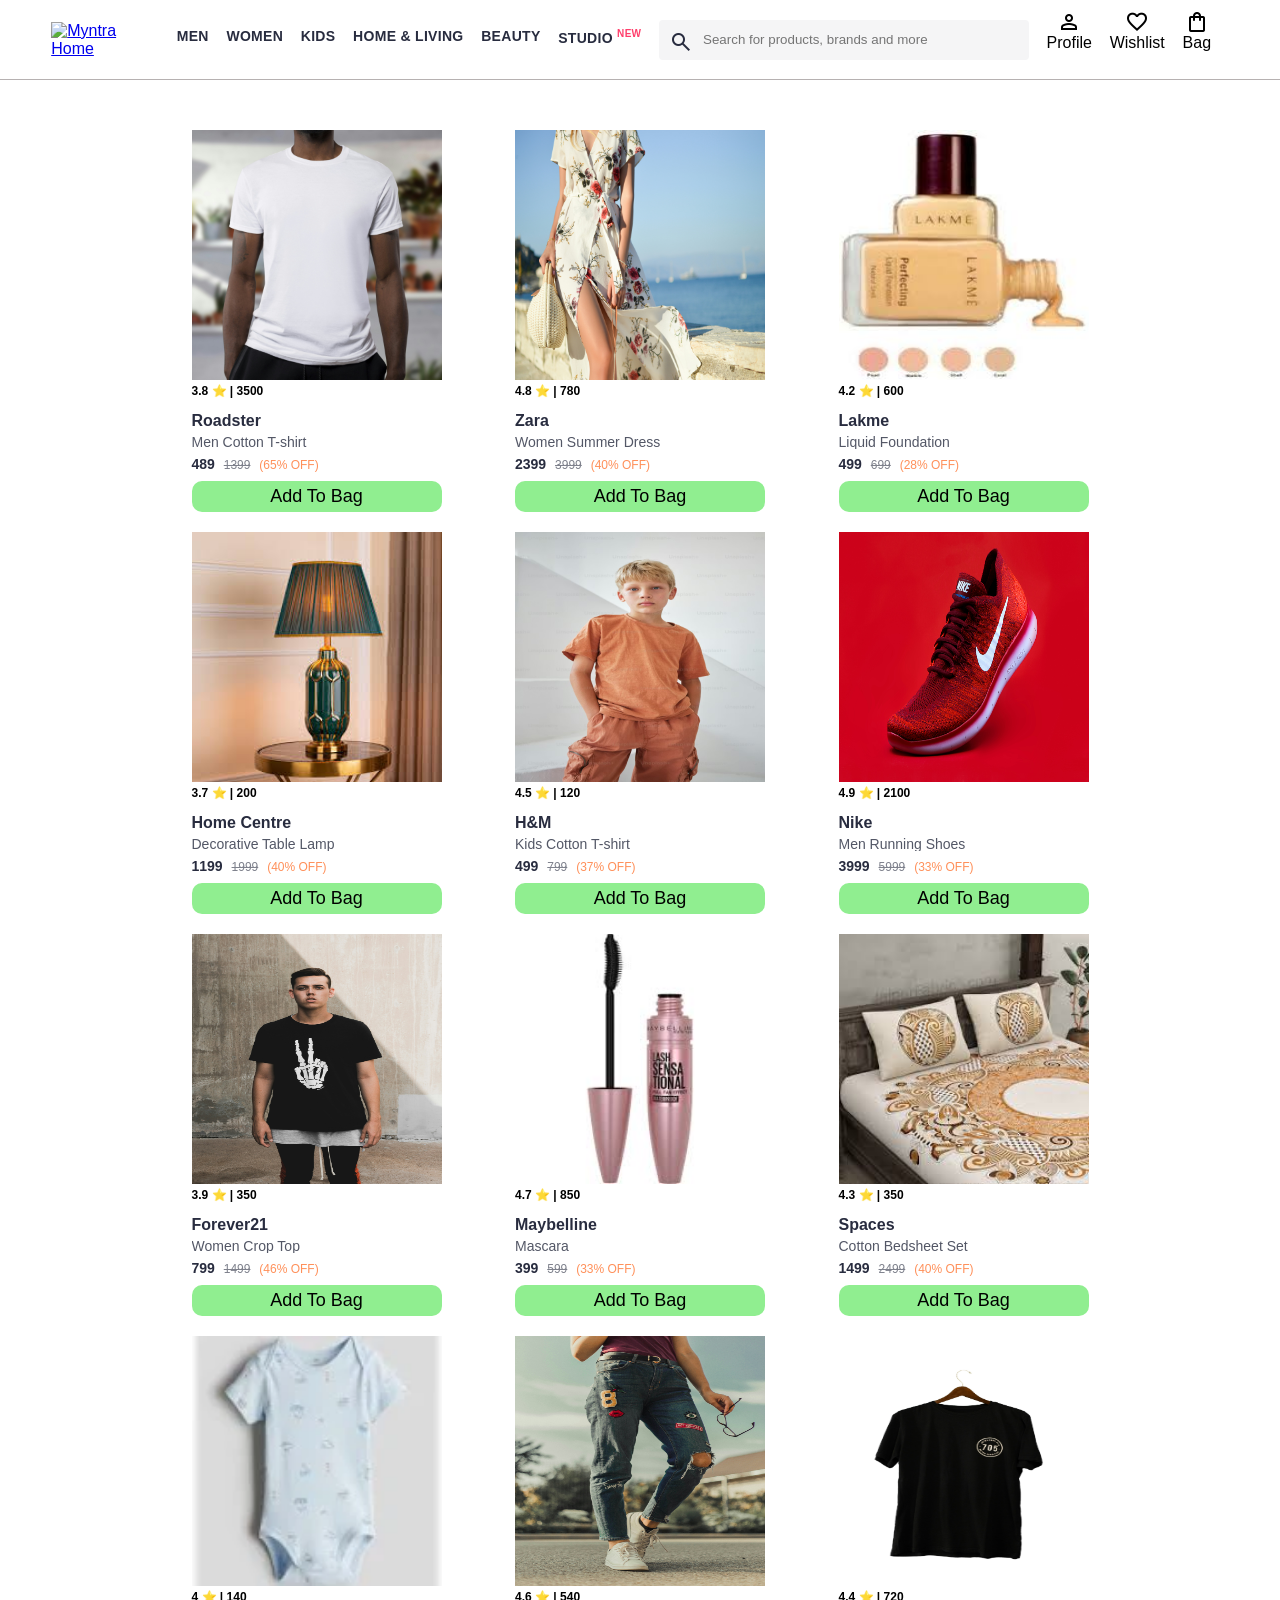
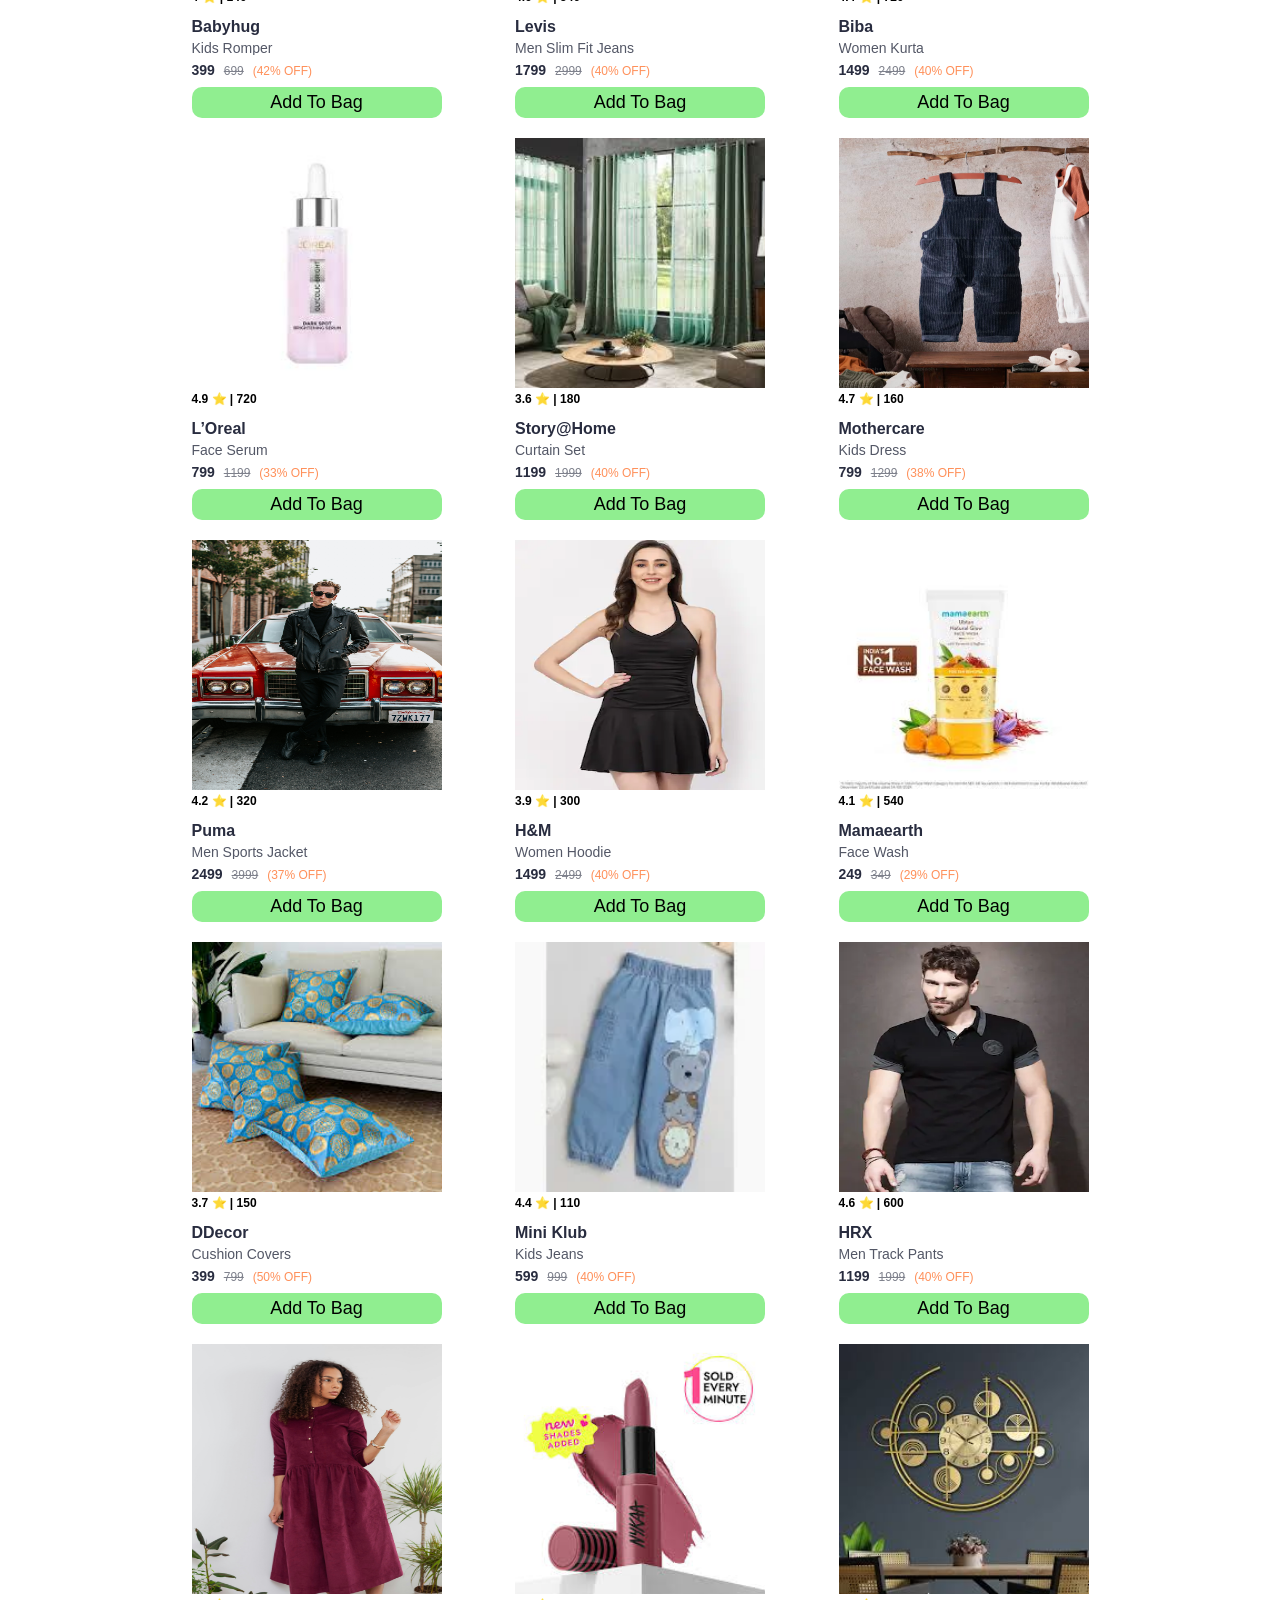
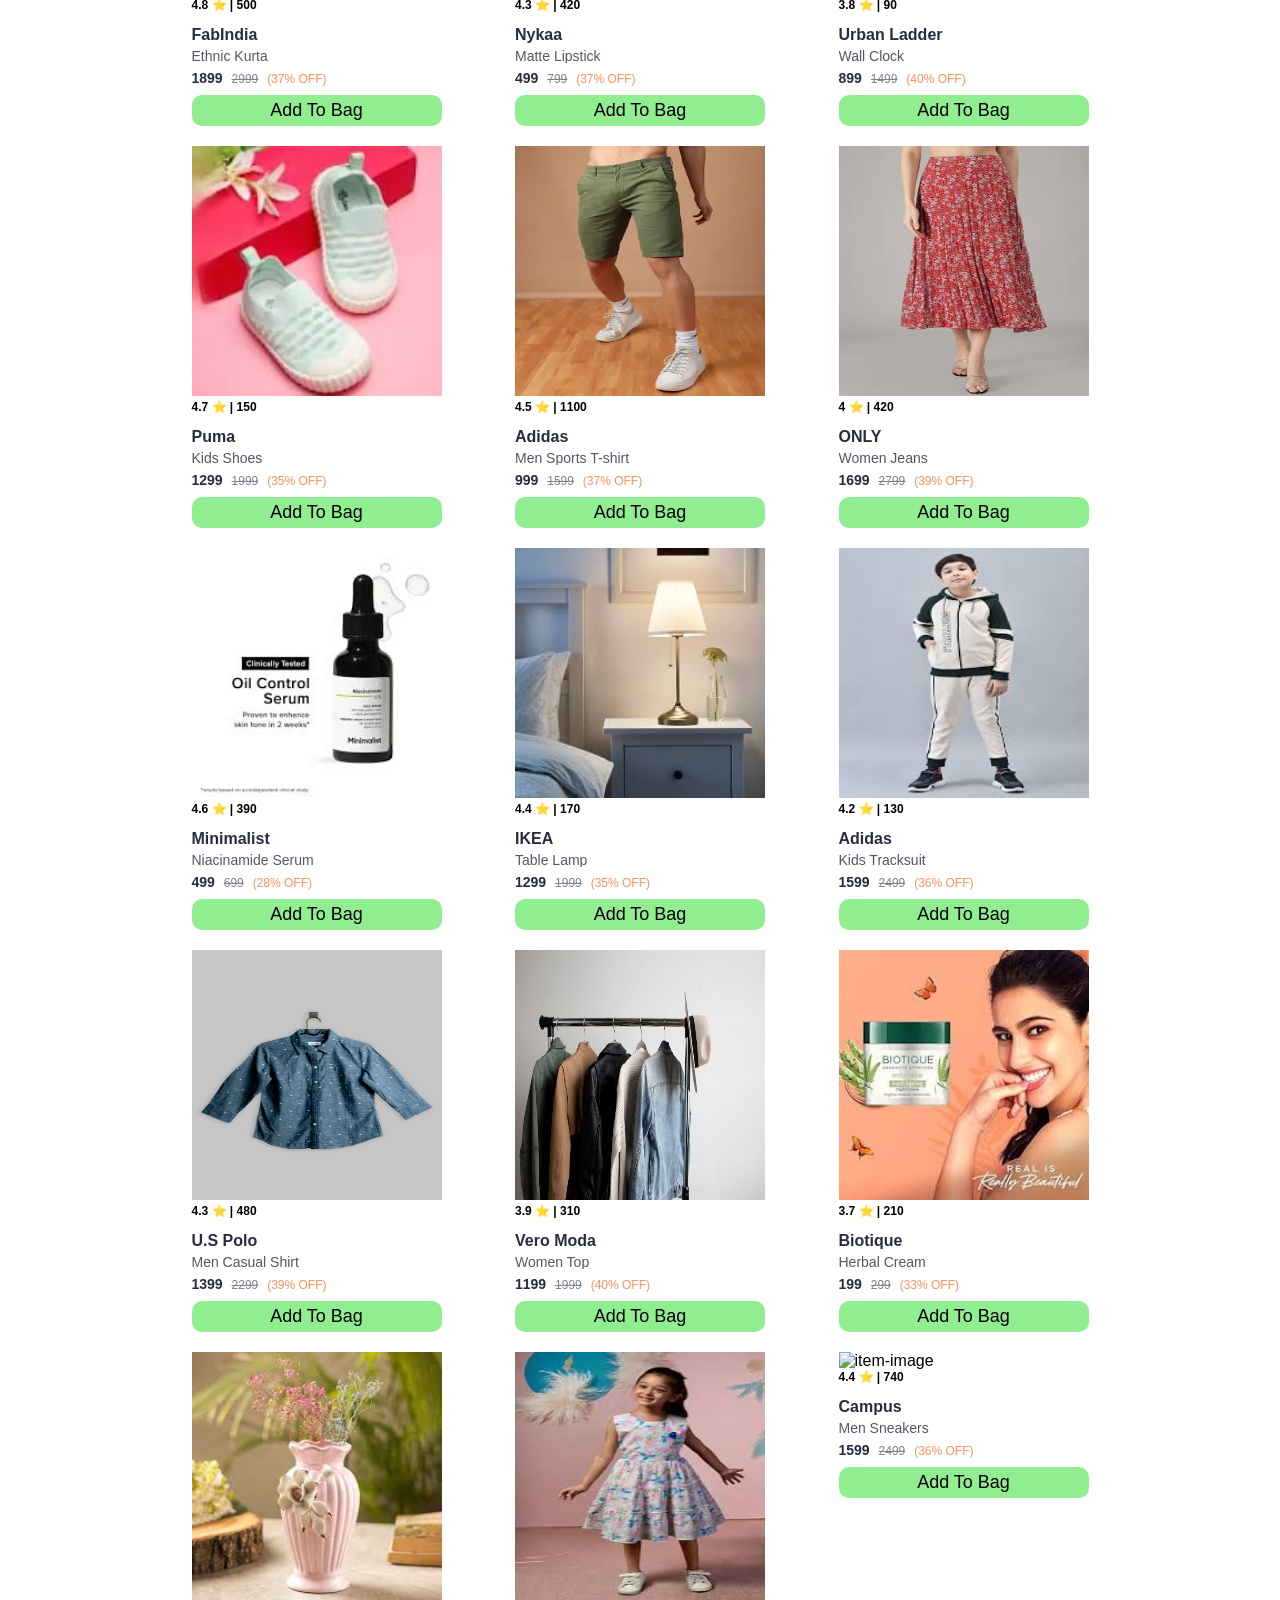
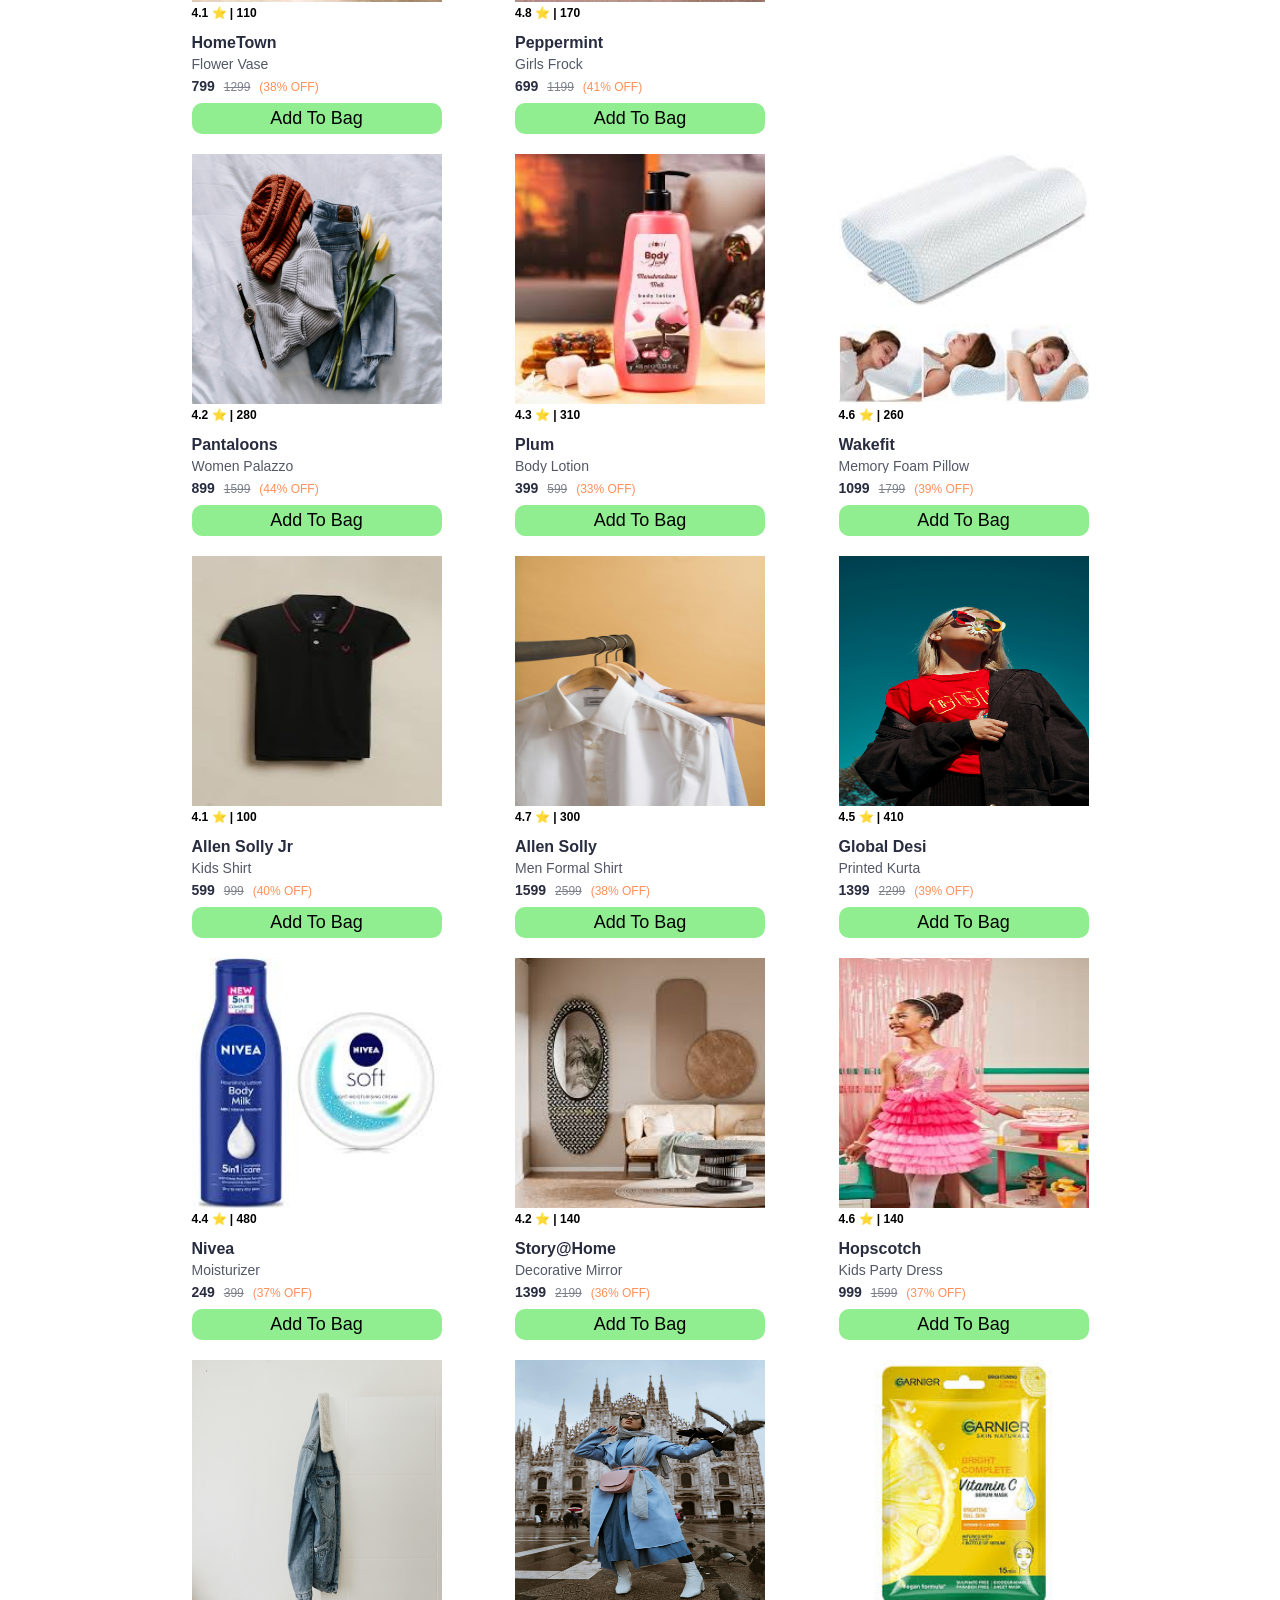
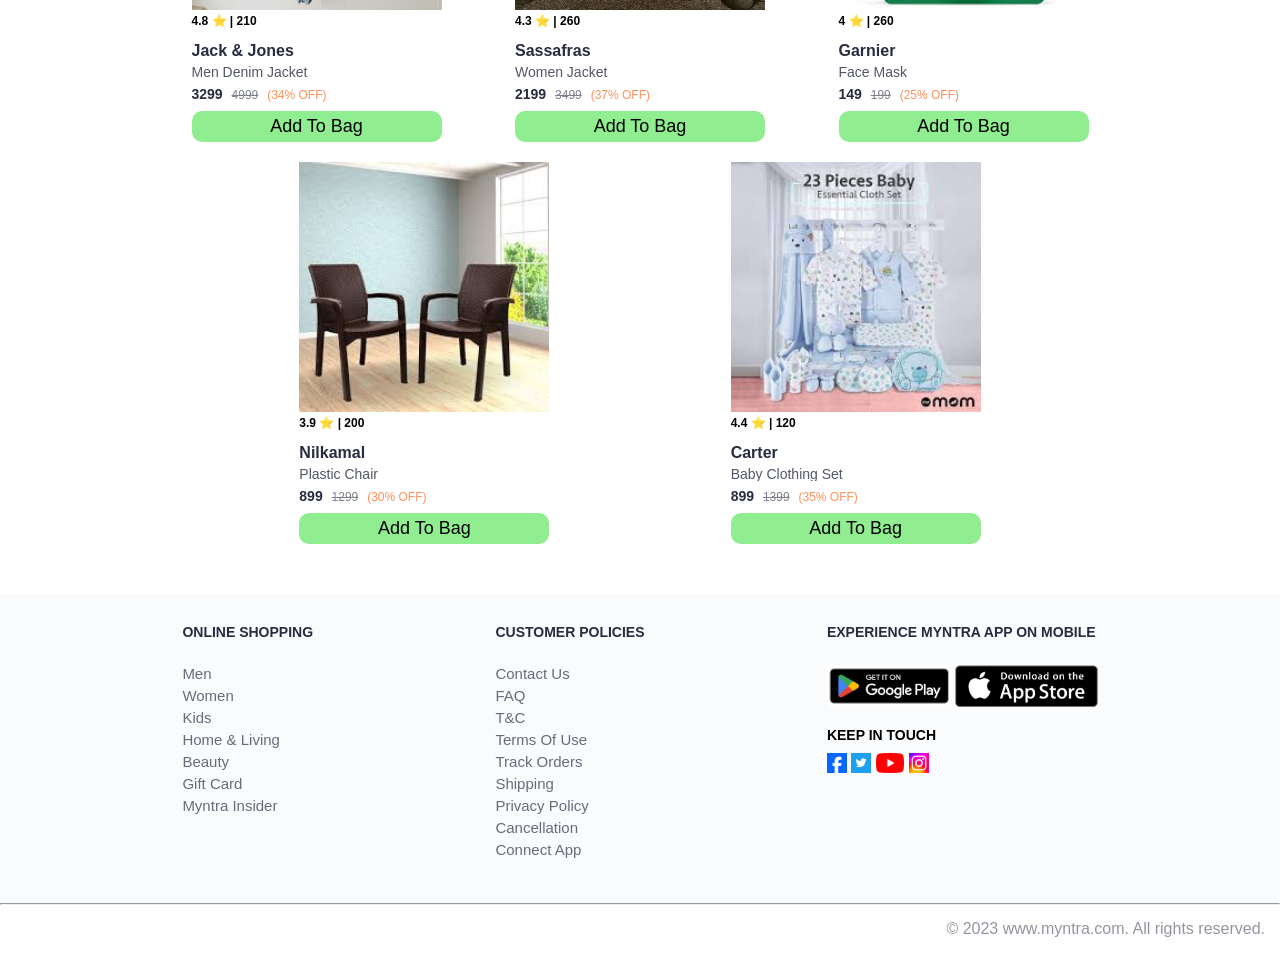
==== index.html @ 65a5f0bc "Update index.html" ====
<!DOCTYPE html>
<html lang="en">
<head>
    <title>Myntra Functional Clone</title>
    <link rel="stylesheet" href="css/index.css">
    <link rel="stylesheet" href="https://fonts.googleapis.com/css2?family=Material+Symbols+Outlined:opsz,wght,FILL,GRAD@20..48,100..700,0..1,-50..200" />
</head>
<body>
    <header>
        <div class="logo_container">
            <a href="index.html"><img class="myntra_home" src="images/myntra_logo.webp" alt="Myntra Home"></a>
        </div>
        <nav class="nav_bar">
            <a href="pages/mens.html">Men</a>
            <a href="pages/women.html">Women</a>
            <a href="pages/kids.html">Kids</a>
            <a href="pages/home_living.html">Home & Living</a>
            <a href="pages/beauty.html">Beauty</a>
            <a href="pages/studio.html">Studio <sup>New</sup></a>
        </nav>
        
        <div class="search_bar">
            <span class="material-symbols-outlined search_icon">search</span>
            <input class="search_input" placeholder="Search for products, brands and more">
        </div>
        <div class="action_bar">
             
            <a href="pages/login_register.html" class="action_container">
               
                <span class="material-symbols-outlined action_icon">person</span>
                <span class="action_name">Profile</span>
                
            </a>
            

            <a href="pages/wishlist.html" class="action_container">
                <span class="material-symbols-outlined action_icon">favorite</span>
                <span class="action_name">Wishlist</span>
            </a>

            <a class="action_container" href="pages/bag.html">
                <span class="material-symbols-outlined action_icon">shopping_bag</span>
                <span class="action_name">Bag</span>
                <span class="bag-item-count">0</span>
            </a>
        </div>
    </header>
    <main>
        <div class="items-container">
          
        </div>
    </main>
     <footer>
        <div class="footer_container">
            <div class="footer_column">
                <h3>ONLINE SHOPPING</h3>

                <a href="pages/mens.html">Men</a>
                <a href="pages/women.html">Women</a>
                <a href="pages/kids.html">Kids</a>
                <a href="pages/home_living.html">Home & Living</a>
                <a href="pages/beauty.html">Beauty</a>
                <a href="#">Gift Card</a>
                <a href="pages/studio.html">Myntra Insider</a>
            </div>

            <div class="footer_column">
                <h3>CUSTOMER POLICIES</h3>

                <a href="#">Contact Us</a>
                <a href="#">FAQ</a>
                <a href="#">T&C</a>
                <a href="#">Terms Of Use</a>
                <a href="#">Track Orders</a>
                <a href="#">Shipping</a>
                <a href="#">Privacy Policy</a>
                <a href="#">Cancellation</a>
                <a href="#">Connect App</a>
            </div>

            <div class="footer_column">
                <h3>EXPERIENCE MYNTRA APP ON MOBILE</h3>
                <div class="app_icon">
                <a href="#"><img src="images/google play.png" class="app_icon"></a>
                <a href="#"><img class="app_icon" src="images/app store.png"></a>
                </div>
                <div class="social_heading">KEEP IN TOUCH</div>
                <div class="social_icon">
                    <a href="#"><img src="images/facebook.png"></a>
                    <a href="#"><img src="images/twitter.png"></a>
                    <a href="#"><img src="images/youtube.png"></a>
                    <a href="#"><img src="images/instagram.jpeg"></a>
                </div>

            </div>
        </div>
        <hr>
        
        <div class="copyright" >
            © 2023 www.myntra.com. All rights reserved.
        </div>
    </footer>
    <script src="data/item.js"></script>
   
    <script src="scripts/index.js"></script>
    
    <script src="scripts/product_detail.js"></script>
   
</body>
</html>
---- css/index.css ----
/***************** Item Page CSS **************************/
/*.action_container {
    text-decoration: none;
}
a.action_container:link {
    color:black;
}
.item-details {
    cursor: pointer;
    width: 250px;
    margin: 10px;
}
.stars {
    font-size: 12px;
    font-weight: 700;
    text-align: left;
}
.company {
    font-size: 18px;
    font-weight: 700;
    line-height: 1;
    color: #282c3f;
    margin-bottom: 6px;
    overflow: hidden;
    text-overflow: ellipsis;
    white-space: nowrap;
    margin-top: 20px;
}
.item-name {
    color: #535766;
    font-size: 16px;
    line-height: 1;
    margin-bottom: 0;
    margin-top: 0;
    overflow: hidden;
    text-overflow: ellipsis;
    white-space: nowrap;
    font-weight: 400;
    display: block;
}
.price-container {
    margin-top: 10px;
}
.current-price {
    font-size: 14px;
    font-weight: 700;
    color: #282c3f;
}
.original-price {
    text-decoration: line-through;
    color: #7e818c;
    font-weight: 400;
    margin-left: 5px;
    font-size: 12px;
}
.discount-percentage {
    color: #ff905a;
    font-weight: 400;
    font-size: 12px;
    margin-left: 5px;
}
.btn-bag {
    background-color: lightgreen;
    border: none;
    padding: 5px 15px;
    border-radius: 10px;
    width: 100%;
    margin-top: 7px;
    font-size: 20px;
    cursor: pointer;
}
.bag-items {
    background-color: #f16565;
    white-space: nowrap;
    text-align: center;
    line-height: 18px;
    padding: 0 6px;
    height: 18px;
    position: relative;
    border-radius: 50%;
    font-size: 12px;
    color: #fff;
    left: 13px;
    top: -44px;
    font-weight: 700;
    cursor: pointer;
}*/

* {
    margin: 0;
    padding: 0;
    font-family: Assistant,-apple-system,BlinkMacSystemFont,Segoe UI,Roboto,Helvetica,Arial,sans-serif;
    box-sizing: border-box;
}
header {
    display: flex;
    background-color: #ffffff;
    height: 80px;
    justify-content: space-between;
    align-items: center;
    border-bottom: 1px solid #b6b1b1;
}
.myntra_home {
    height: 45px;
}
.logo_container {
    margin-left: 4%;
}
.action_bar {
    margin-right: 4%;
}
.nav_bar {
    display: flex;
    min-width: 500px;
    justify-content: space-evenly;
}
.nav_bar a {
    font-size: 14px;
    letter-spacing: .3px;
    color: #282c3f;
    font-weight: 700;
    text-transform: uppercase;
    text-decoration: none;
    padding: 28px 0;
    border-bottom: 5px solid #ffffff;
}
.nav_bar a:hover {
    border-bottom: 4px solid #f54e77;
}

.nav_bar a sup {
    color: #ff3f6c;
    font-size: 10px;
}

.search_bar {
    height: 40px;
    min-width: 200px;
    width: 30%;
    display: flex;
    align-items: center;
}
.search_icon {
    box-sizing: content-box;
    height: 20px;
    padding: 10px;

    background-color: #f5f5f6;
    color: #282c3f;
    font-weight: 300;
    border-radius: 4px 0 0 4px;
}
.search_input {
    color: #696e79;
    background-color: #f5f5f6;
    flex-grow: 1;
    height: 40px;
    border: 0;
    border-radius: 0 4px 4px 0;
}

.action_bar {
    display: flex;
    min-width: 200px;
    justify-content: space-evenly;
}

.action_container {
    display: flex;
    flex-direction: column;
    align-items: center;
}

/* Main section */
.banner_container {
    margin: 40px 0;
}
.banner_image {
    width: 100%;
}

.category_heading {
    text-transform: uppercase;
    color: #3e4152;
    letter-spacing: .15em;
    font-size: 1.8em;
    margin: 50px 0 10px 30px;
    max-height: 5em;
    font-weight: 700;
}

.category-items ,.items-container {
    width: 80%;
    margin: 50px 10%;
    display: flex;
    flex-wrap: wrap;
    justify-content: space-evenly;
}

.sale_item {
    width: 250px;
}

.footer_container {
    padding: 30px 0px 40px 0px;
    background: #FAFBFC;
    display: flex;
    justify-content: space-evenly;
}

.footer_column {
    display: flex;
    flex-direction: column;
}

.footer_column h3 {
    color: #282c3f;
    font-size: 14px;
    margin-bottom: 25px;
}

.footer_column a {
    color: #696b79;
    font-size: 15px;
    text-decoration: none;
    padding-bottom: 5px;
}

.copyright {
    color: #94969f;
    text-align: end;
    padding: 15px;
}
.items-container, .men-container, .women-container, .kid-container, .home-container,.beauty-container,.studio-container,.wishlist-item{
    width: 80%;
    margin: 40px  10% ;
    display:flex;
    justify-content: space-evenly;
    flex-wrap: wrap;
}
.item-container{
    width: 250px;
    margin: 10px;

}
.item-img{
    width:100%;
    height: 250px;
}
.rating{
    font-size: 12px;
    font-weight: 700;

}
.company-name{
    margin-top: 15px;
    font-size: 16px;
    font-weight: 700;
    line-height: 1;
    color: #282c3f;
    margin-bottom: 6px;
    overflow: hidden;
    text-overflow: ellipsis;
    white-space: nowrap;
}
.item-name{
    color: #535766;
    font-size: 14px;
    line-height: 1;
    margin-bottom: 0;
    margin-top: 0;
    overflow: hidden;
    text-overflow: ellipsis;
    white-space: nowrap;
    font-weight: 400;
    display: block;

}
.price{
    margin-top: 8px;
    font-size: 14px;
    line-height: 15px;
    color: #282c3f;
    white-space: nowrap;


}
.current-price{
    font-size: 14px;
    font-weight: 700;
    color: #282c3f;

}
.original-price{
    text-decoration: line-through;
    color: #7e818c;
    font-weight: 400;
    margin-left: 5px;
    font-size: 12px;

}
.discount{
    color: #ff905a;
    font-weight: 400;
    font-size: 12px;
    margin-left: 5px;
}
.btn-add-bag{
     margin-top: 8px;
     font-size: 18px;
     
     width:100%;
     background-color: lightgreen;
     border: none;
     padding: 5px 15px ;
     border-radius: 10px;
     cursor: pointer;
}
.bag-item-count{
    
    background-color: #f16565;
    white-space: nowrap;
    text-align: center;
    line-height: 18px;
    padding: 0 6px;
    height: 18px;
    position: relative;
    border-radius: 50%;
    font-size: 12px;
    color: #fff;
    left: 13px;
    top: -44px;
    font-weight: 700;
    cursor: pointer;
}
.action_container {
    text-decoration: none;
    color: black;
}
a.action_container:link {
    color:black;
}

/* Main section */
.banner_container {
    margin: 40px 0;
}
.banner_image {
    width: 100%;
}

.category_heading {
    text-transform: uppercase;
    color: #3e4152;
    letter-spacing: .15em;
    font-size: 1.8em;
    margin: 50px 0 10px 30px;
    max-height: 5em;
    font-weight: 700;
}

.category_items {
    display: flex;
    flex-wrap: wrap;
    justify-content: space-evenly;
}

.sale_item {
    width: 250px;
}

.footer_container {
    padding: 30px 0px 40px 0px;
    background: #FAFBFC;
    display: flex;
    justify-content: space-evenly;
}

.footer_column {
    display: flex;
    flex-direction: column;
}

.footer_column h3 {
    color: #282c3f;
    font-size: 14px;
    margin-bottom: 25px;
}
.app_icons{
    display: flex;
    gap: 12px;   /* buttons ke beech spacing */
    margin-top: 10px;
}

.app_icon{
    height: 42px;
    cursor: pointer;
}

/* social icons row */
.social_icon{
    display: block;
    gap: 15px;
    margin-top: 10px;
}

.social_icon img{
    height: 20px;
    cursor: pointer;
}

.social_heading{
    font-size: 14px;
    font-weight: 600;
    margin-top: 20px;
}

.footer_column a {
    color: #696b79;
    font-size: 15px;
    text-decoration: none;
    padding-bottom: 5px;
}

.copyright {
    color: #94969f;
    text-align: end;
    padding: 15px;
}
.banner_container {
    margin: 40px 0;
}
.banner_image {
    width: 100%;
}

.category_heading {
    text-transform: uppercase;
    color: #3e4152;
    letter-spacing: .15em;
    font-size: 1.8em;
    margin: 50px 0 10px 30px;
    max-height: 5em;
    font-weight: 700;
}

.category_items {
    display: flex;
    flex-wrap: wrap;
    justify-content: space-evenly;
}

.sale_item {
    width: 250px;
}
.btn-remove-wish{
    margin-top: 8px;
     font-size: 18px;
     font-weight: 200px;
     width:100%;
     background-color: white;
     border: 2px solid black;
     padding: 5px 15px ;
     border-radius: 10px;
     cursor: pointer;
}
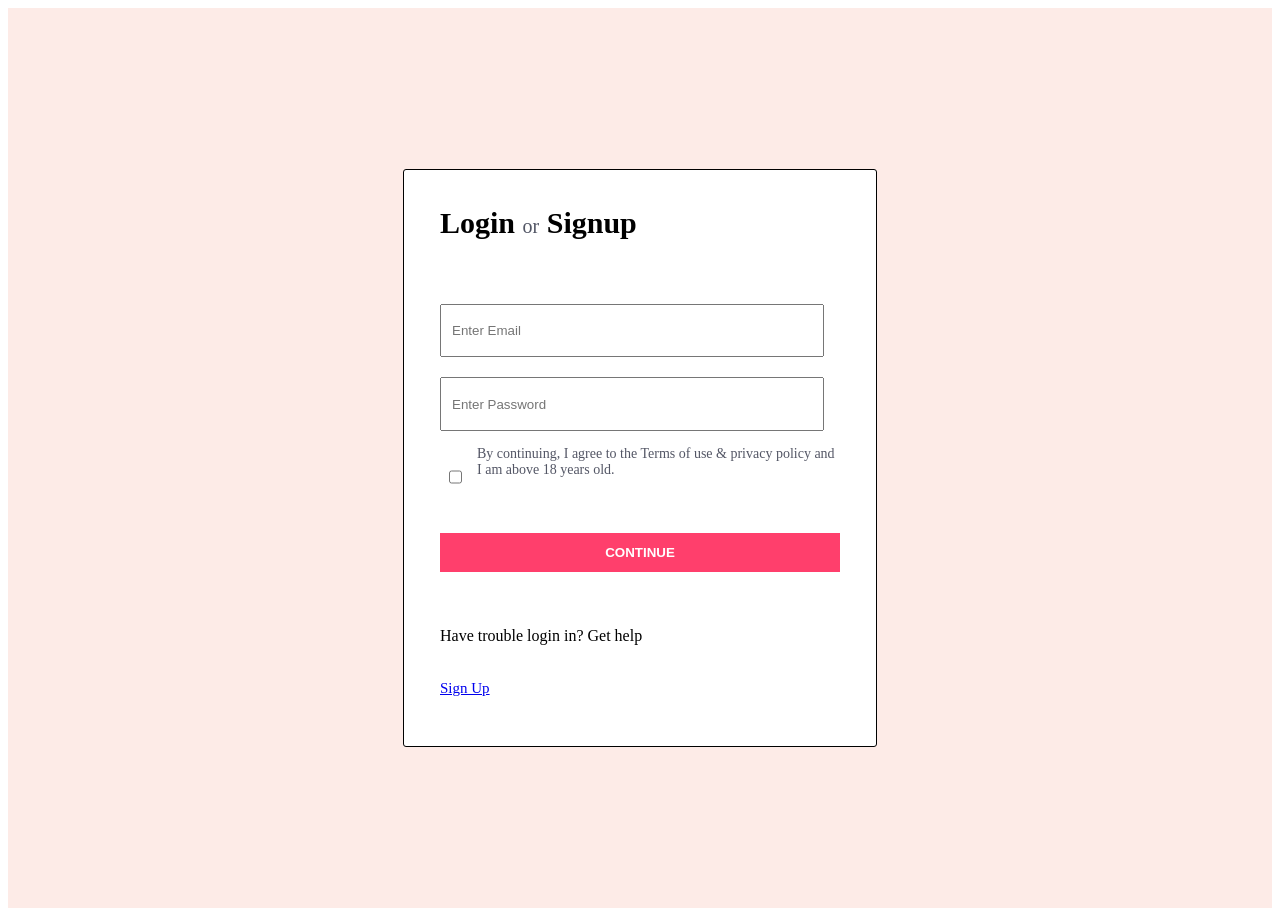
==== commit 5a0ab598: "updated files" ====
--- a/index.html
+++ b/index.html
@@ -1,110 +1,46 @@
+
 <!DOCTYPE html>
 <html lang="en">
 <head>
-    <title>Myntra Functional Clone</title>
-    <link rel="stylesheet" href="css/index.css">
+    <meta charset="UTF-8">
+    <meta name="viewport" content="width=device-width, initial-scale=1.0">
+    <title>Document</title>
+  
+    <link rel="stylesheet" href="login_register.css">
     <link rel="stylesheet" href="https://fonts.googleapis.com/css2?family=Material+Symbols+Outlined:opsz,wght,FILL,GRAD@20..48,100..700,0..1,-50..200" />
 </head>
 <body>
-    <header>
-        <div class="logo_container">
-            <a href="index.html"><img class="myntra_home" src="images/myntra_logo.webp" alt="Myntra Home"></a>
+    <main>
+        <div class="login-box">
+                <div class="login">Login <span class="x">or</span> Signup</div>
+                <div class="userdetail">
+                    
+                    
+                    <input type="email" class="email" required placeholder="Enter Email">
+                    <input type="password" required placeholder="Enter Password" class="pass">
+                    
+
+                </div>
+                <div class="consentbox">
+                <input type="checkbox" required class="consent"> 
+                <div class="privacy">
+                By continuing, I agree to the Terms of use & privacy policy and I am above 18 years old.
+
+                </div>
+                </div>
+                <div >
+                <button class="btn" onclick="loginUser()">CONTINUE</button>
+                </div>
+                <P class="help"> Have trouble login in? Get help</P>
+                <a href="signup.html" class="signup">Sign Up</a>
+                
         </div>
-        <nav class="nav_bar">
-            <a href="pages/mens.html">Men</a>
-            <a href="pages/women.html">Women</a>
-            <a href="pages/kids.html">Kids</a>
-            <a href="pages/home_living.html">Home & Living</a>
-            <a href="pages/beauty.html">Beauty</a>
-            <a href="pages/studio.html">Studio <sup>New</sup></a>
-        </nav>
+
+
         
-        <div class="search_bar">
-            <span class="material-symbols-outlined search_icon">search</span>
-            <input class="search_input" placeholder="Search for products, brands and more">
-        </div>
-        <div class="action_bar">
-             
-            <a href="pages/login_register.html" class="action_container">
-               
-                <span class="material-symbols-outlined action_icon">person</span>
-                <span class="action_name">Profile</span>
-                
-            </a>
-            
-
-            <a href="pages/wishlist.html" class="action_container">
-                <span class="material-symbols-outlined action_icon">favorite</span>
-                <span class="action_name">Wishlist</span>
-            </a>
-
-            <a class="action_container" href="pages/bag.html">
-                <span class="material-symbols-outlined action_icon">shopping_bag</span>
-                <span class="action_name">Bag</span>
-                <span class="bag-item-count">0</span>
-            </a>
-        </div>
-    </header>
-    <main>
-        <div class="items-container">
-          
-        </div>
     </main>
-     <footer>
-        <div class="footer_container">
-            <div class="footer_column">
-                <h3>ONLINE SHOPPING</h3>
-
-                <a href="pages/mens.html">Men</a>
-                <a href="pages/women.html">Women</a>
-                <a href="pages/kids.html">Kids</a>
-                <a href="pages/home_living.html">Home & Living</a>
-                <a href="pages/beauty.html">Beauty</a>
-                <a href="#">Gift Card</a>
-                <a href="pages/studio.html">Myntra Insider</a>
-            </div>
-
-            <div class="footer_column">
-                <h3>CUSTOMER POLICIES</h3>
-
-                <a href="#">Contact Us</a>
-                <a href="#">FAQ</a>
-                <a href="#">T&C</a>
-                <a href="#">Terms Of Use</a>
-                <a href="#">Track Orders</a>
-                <a href="#">Shipping</a>
-                <a href="#">Privacy Policy</a>
-                <a href="#">Cancellation</a>
-                <a href="#">Connect App</a>
-            </div>
-
-            <div class="footer_column">
-                <h3>EXPERIENCE MYNTRA APP ON MOBILE</h3>
-                <div class="app_icon">
-                <a href="#"><img src="images/google play.png" class="app_icon"></a>
-                <a href="#"><img class="app_icon" src="images/app store.png"></a>
-                </div>
-                <div class="social_heading">KEEP IN TOUCH</div>
-                <div class="social_icon">
-                    <a href="#"><img src="images/facebook.png"></a>
-                    <a href="#"><img src="images/twitter.png"></a>
-                    <a href="#"><img src="images/youtube.png"></a>
-                    <a href="#"><img src="images/instagram.jpeg"></a>
-                </div>
-
-            </div>
-        </div>
-        <hr>
-        
-        <div class="copyright" >
-            © 2023 www.myntra.com. All rights reserved.
-        </div>
-    </footer>
-    <script src="data/item.js"></script>
-   
-    <script src="scripts/index.js"></script>
     
-    <script src="scripts/product_detail.js"></script>
-   
+    <script src="login_register.js"></script>
 </body>
 </html>
+
--- a/login_register.css
+++ b/login_register.css
@@ -0,0 +1,88 @@
+/* 
+body{    font-family: Figtree-Regular, -apple-system, BlinkMacSystemFont, "Segoe UI", Roboto, Helvetica, Arial, sans-serif;
+  
+    color: #424553;
+
+
+} */
+
+    main{
+    display: flex;
+    justify-content:center;
+    align-items: center;
+    background:#fdebe7;
+    height: 100vh;
+    
+
+
+}
+.login-box{
+    display: grid;
+    border: 1px solid black;
+    height: 60vh;
+    border-radius:3px ;
+    padding: 36px 36px 0;
+    width: 400px;
+    background: white
+    
+}
+.login{
+    margin-bottom: 24px;
+    font-family: Figtree-Regular;
+    font-size: 30px;
+    font-weight: 700;
+
+}
+.x{
+    font-size: 20px;
+    font-weight: 400;
+    color: #535766;
+
+}
+.userdetail{
+    display: flex;
+    flex-wrap: wrap;
+}
+
+.pass,.email {
+  width: 90%;
+  padding: 10px;
+  margin: 10px 0;
+}
+
+
+
+.consentbox{
+    margin: 5px 5px;
+    display: flex;
+
+}
+.privacy{
+    padding-left: 12px;
+    color: rgba(40, 44, 63, .8);
+    font-size: 14px;
+    font-weight: 400px;
+}
+
+.btn{
+    width:100%;
+    padding:12px;
+    margin-top:20px;
+    background:#ff3f6c;
+    color:white;
+    border:none;
+    font-weight:bold;
+    margin-bottom: 10px;
+    cursor: 'pointer';
+
+}
+.help{
+    margin-bottom: 5px;
+}
+.signup{
+    margin-bottom: 20px;
+    font-size: 15px;
+    font-weight:400
+
+}
+
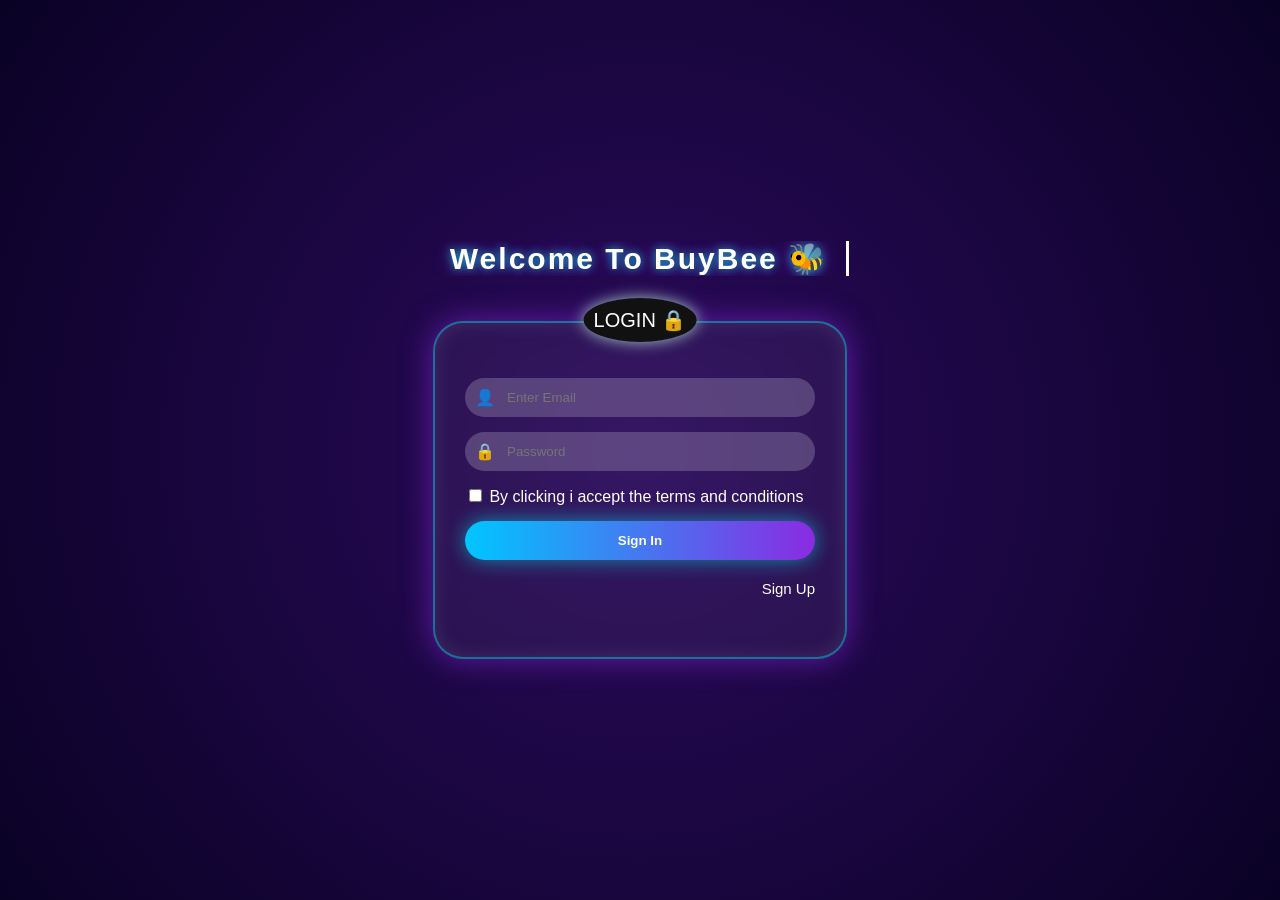
==== commit c6c024e0: "updated file" ====
--- a/index.html
+++ b/index.html
@@ -1,46 +1,54 @@
-
 <!DOCTYPE html>
 <html lang="en">
 <head>
-    <meta charset="UTF-8">
-    <meta name="viewport" content="width=device-width, initial-scale=1.0">
-    <title>Document</title>
+  <meta charset="UTF-8">
+  <meta name="viewport" content="width=device-width, initial-scale=1.0">
+  <title>Document</title>
+  <link rel="stylesheet" href="login_register.css">
+</head>
+
+<body>
+
+<div class="container">
+  <div class="welcom">
+    Welcome To BuyBee 🐝 
+  </div>
   
-    <link rel="stylesheet" href="login_register.css">
-    <link rel="stylesheet" href="https://fonts.googleapis.com/css2?family=Material+Symbols+Outlined:opsz,wght,FILL,GRAD@20..48,100..700,0..1,-50..200" />
-</head>
-<body>
-    <main>
-        <div class="login-box">
-                <div class="login">Login <span class="x">or</span> Signup</div>
-                <div class="userdetail">
-                    
-                    
-                    <input type="email" class="email" required placeholder="Enter Email">
-                    <input type="password" required placeholder="Enter Password" class="pass">
-                    
+  <div class="login-box">
+    
+    <div class="top-icon"> LOGIN
+      🔒
+    </div>
 
-                </div>
-                <div class="consentbox">
-                <input type="checkbox" required class="consent"> 
-                <div class="privacy">
-                By continuing, I agree to the Terms of use & privacy policy and I am above 18 years old.
+    <div class="input-box">
+      
+      <span >👤</span>
+      <input type="email" placeholder="Enter Email" class="email">
+    </div>
 
-                </div>
-                </div>
-                <div >
-                <button class="btn" onclick="loginUser()">CONTINUE</button>
-                </div>
-                <P class="help"> Have trouble login in? Get help</P>
-                <a href="signup.html" class="signup">Sign Up</a>
-                
-        </div>
+    <div class="input-box">
+      <span>🔒</span>
+      <input type="password" placeholder="Password" class="pass">
+    </div>
 
+    <div class="option">
+      <label><input type="checkbox" class="consent"> By clicking i accept the terms and conditions</label>
+     
+    </div>
 
-        
-    </main>
+    <button onclick="loginUser()">Sign In</button>
+
     
-    <script src="login_register.js"></script>
+
+  
+  <div class="signup_op">
+    
+    <a href="signup.html" >Sign Up</a>
+
+  </div>
+
+</div>
+<script src="login_register.js"></script>
+
 </body>
-</html>
-
+</html>
--- a/login_register.css
+++ b/login_register.css
@@ -1,88 +1,217 @@
-/* 
-body{    font-family: Figtree-Regular, -apple-system, BlinkMacSystemFont, "Segoe UI", Roboto, Helvetica, Arial, sans-serif;
+body {
+  margin: 0;
+  height: 100vh;
+  display: flex;
+  justify-content: center;
+  align-items: center;
+  background: radial-gradient(circle, #2b0a5c, #0a0225);
+  font-family: Arial, sans-serif;
+  color: white;
   
-    color: #424553;
-
-
-} */
-
-    main{
-    display: flex;
-    justify-content:center;
-    align-items: center;
-    background:#fdebe7;
+}
+.container {
+  display: flex;
+  flex-direction: column;
+  align-items: center;
+}
+
+.welcom {
+  font-size: 30px;
+  font-weight: bold;
+  margin-bottom: 45px;
+  text-align: center;
+  letter-spacing: 2px;
+
+  color: white;
+
+  
+  text-shadow: 0 0 10px rgba(0,255,255,0.7),
+               0 0 20px rgba(138,43,226,0.6);
+
+
+  overflow: hidden;
+  white-space: nowrap;
+  border-right: 3px solid white;
+  width: 0;
+
+  animation: typing 3s steps(22) forwards,
+             blink 1s infinite;
+}
+
+
+@keyframes typing {
+  from { width: 0 }
+  to { width: 100% }
+}
+
+
+
+.login-box {
+  width: 350px;
+  padding: 40px 30px;
+  border-radius: 30px;
+  background: rgba(255, 255, 255, 0.05);
+  backdrop-filter: blur(15px);
+  border: 2px solid rgba(0,255,255,0.4);
+  box-shadow: 0 0 30px rgba(138,43,226,0.6),
+              inset 0 0 20px rgba(255,255,255,0.1);
+  position: relative;
+}
+
+.top-icon {
+  position: absolute;
+  top: -25px;
+  left: 50%;
+  transform: translateX(-50%);
+  background: #111;
+  padding: 10px;
+  border-radius: 50%;
+  box-shadow: 0 0 15px rgb(162, 200, 200);
+  font-size: 20px;
+}
+
+.input-box {
+  display: flex;
+  align-items: center;
+  background: rgba(255,255,255,0.2);
+  border-radius: 20px;
+  margin: 15px 0;
+  padding: 10px;
+}
+
+.input-box :hover {
+  transform: scale(1.05);
+  box-shadow: 0 0 30px rgb(140, 140, 219);
+}
+
+.input-box span {
+  margin-right: 10px;
+}
+
+.input-box input {
+  border: none;
+  outline: none;
+  background: transparent;
+  color: white;
+  width: 100%;
+}
+
+.options {
+  display: flex;
+  justify-content: space-between;
+  font-size: 12px;
+  margin: 10px 0;
+}
+
+.options a {
+  color: #ccc;
+  text-decoration: none;
+}
+
+button {
+  width: 100%;
+  padding: 12px;
+  border: none;
+  border-radius: 25px;
+  background: linear-gradient(90deg, #00c6ff, #8a2be2);
+  color: white;
+  font-weight: bold;
+  margin-top: 15px;
+  cursor: pointer;
+  box-shadow: 0 0 20px rgba(0,255,255,0.5);
+  transition: 0.3s;
+}
+
+button:hover {
+  transform: scale(1.05);
+  box-shadow: 0 0 30px rgba(0,255,255,0.9);
+}
+
+.signup_op{
+    font-size: 15px;
+    margin: 20px 0;
+    text-align: right;
+}
+
+.signup_op a{
+    color: white;
+    text-decoration: none;
+    cursor: pointer;
+}
+.welcome{
+     align-items:center;
+}
+
+
+/*************** RESPONSIVE CSS ****************/
+
+/* Tablet */
+@media (max-width: 1024px) {
+
+  .login-box {
+    width: 320px;
+    padding: 30px 25px;
+  }
+}
+
+
+/* Mobile */
+@media (max-width: 768px) {
+
+  body {
     height: 100vh;
-    
-
-
-}
-.login-box{
-    display: grid;
-    border: 1px solid black;
-    height: 60vh;
-    border-radius:3px ;
-    padding: 36px 36px 0;
-    width: 400px;
-    background: white
-    
-}
-.login{
-    margin-bottom: 24px;
-    font-family: Figtree-Regular;
-    font-size: 30px;
-    font-weight: 700;
-
-}
-.x{
-    font-size: 20px;
-    font-weight: 400;
-    color: #535766;
-
-}
-.userdetail{
-    display: flex;
-    flex-wrap: wrap;
-}
-
-.pass,.email {
-  width: 90%;
-  padding: 10px;
-  margin: 10px 0;
-}
-
-
-
-.consentbox{
-    margin: 5px 5px;
-    display: flex;
-
-}
-.privacy{
-    padding-left: 12px;
-    color: rgba(40, 44, 63, .8);
+    padding: 10px;
+  }
+  .container{
+    margin: 0 auto;
+  }
+
+  .login-box {
+    width: 100%;
+    max-width: 350px;
+    padding: 25px 20px;
+    border-radius: 20px;
+  }
+
+  .top-icon {
+    top: -20px;
+    font-size: 16px;
+  }
+
+  .input-box {
+    padding: 8px;
+  }
+
+  .options {
+    flex-direction: column;
+    gap: 5px;
+    align-items: flex-start;
+  }
+
+  button {
+    padding: 10px;
     font-size: 14px;
-    font-weight: 400px;
-}
-
-.btn{
-    width:100%;
-    padding:12px;
-    margin-top:20px;
-    background:#ff3f6c;
-    color:white;
-    border:none;
-    font-weight:bold;
-    margin-bottom: 10px;
-    cursor: 'pointer';
-
-}
-.help{
-    margin-bottom: 5px;
-}
-.signup{
-    margin-bottom: 20px;
-    font-size: 15px;
-    font-weight:400
-
-}
-
+  }
+
+  .signup_op {
+    font-size: 13px;
+    text-align: center;
+  }
+}
+
+
+/* Small Mobile */
+@media (max-width: 480px) {
+
+  .login-box {
+    padding: 20px 15px;
+  }
+
+  .input-box input {
+    font-size: 12px;
+  }
+
+  .options {
+    font-size: 11px;
+  }
+}
